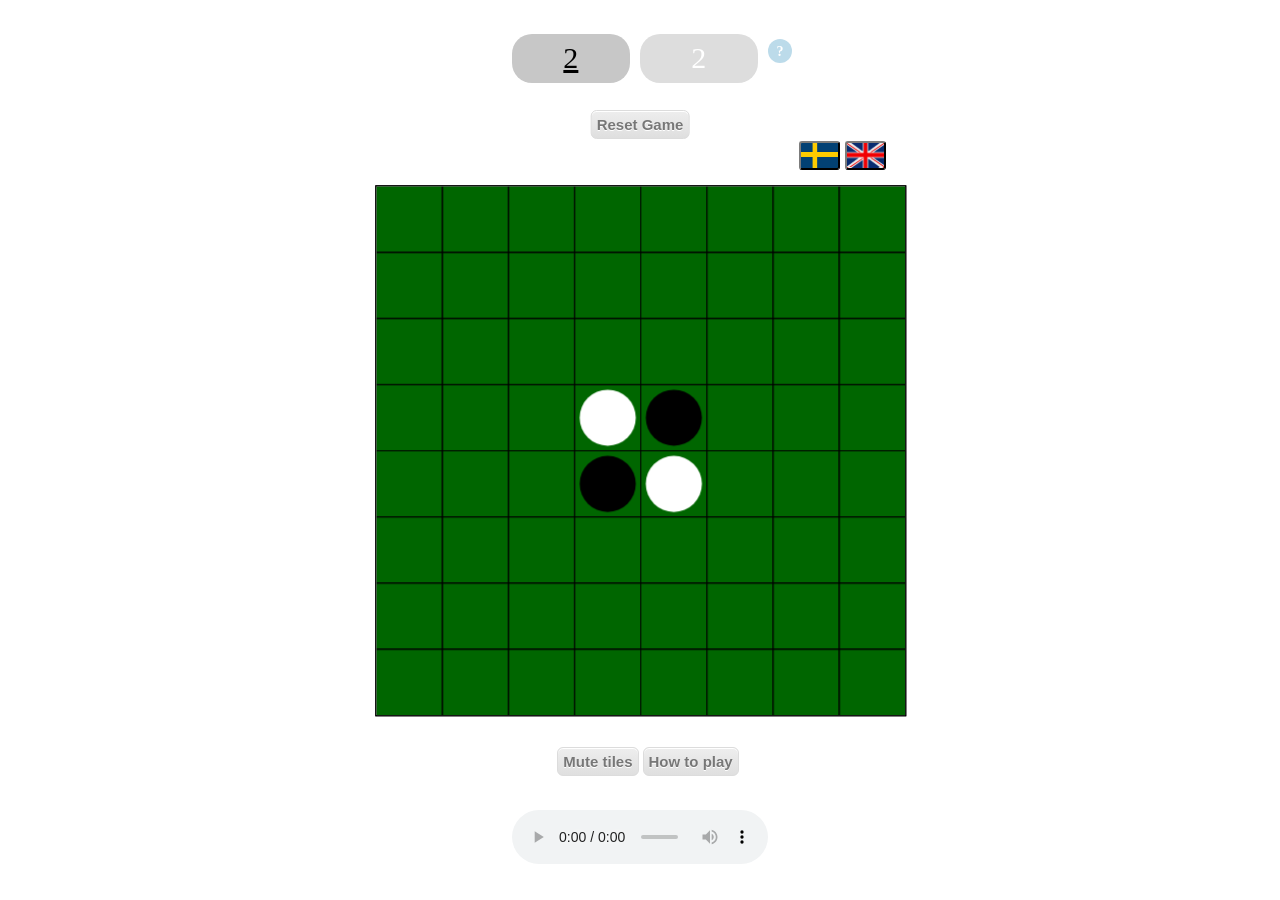
==== index.html @ afa64a72 "tutorial button added" ====
<!DOCTYPE html>
<html>
	<head>
		<title>Reversi</title>
		<meta charset="UTF-8">
		<meta name="viewport" content="width=device-width, initial-scale=1.0">
	
		<link rel="stylesheet" type="text/css" href="css/index.css" />
		<script src="https://ajax.googleapis.com/ajax/libs/jquery/1.11.2/jquery.min.js"></script>
		<script src="js/i18next-1.9.0.js"></script>		
	</head>	
	<body onload="draw();">	
	
		<div id="score-container">
			<div class="score-node" id="score-black"></div>
			<div class="score-node" id="score-white"></div>			
			<button id="reset_button" onclick="draw()"></button>
			<div class="help-tip">
				<p id="score-tip"></p>
			</div>
			<button class="flag" id ="swedishFlag" onclick = "make_lang_se()"></button>
            <button class="flag" id ="britishFlag" onclick = "make_lang_en()"></button> 
		</div>
		
		<div id="board-container">
			<canvas id="board">Your browser does not support HTML5 Canvas.</canvas>
			<canvas id="state">Your browser does not support HTML5 Canvas.</canvas>
		</div>
		<div id="control-container">
		  <button id="mute_button" onclick="mute()"></button>
		  <button id="tutorial_button" onclick="mute()">How to play</button>
		</diV>
		<audio id="myMusic" src="music/SolemnVow.mp31" controls autoplay loop>
			<p>If you are reading this, it is because your browser does not support the audio element.</p>
		</audio>		
		
		<!--
		The script is placed as late as possible in the loading process.
		-->
		<script src="js/othello.js"></script>		
	</body>
</html>
---- css/index.css ----
canvas{
	border: 1px solid black; 
	position: absolute;	
	cursor: pointer;	
}

#board-container{	
	position: fixed;	
	top: 50%;
	left: 50%;
	-webkit-transform:translate(-50%, -50%);
	transform:translate(-50%, -50%);

}

#board{	 
	z-index: 1;	
}

#state{	
	z-index: 2;	
}

#myMusic{
	position: fixed;
	width: 20%;
	top: 90%;
	left: 50%;
	-webkit-transform: translateX(-50%);  	
	transform: translateX(-50%);  	
}

.score-node {
    display: inline-block;
    width: 20%;
    padding: 1.5%;
    font-size: 30px;
    background: #DDDDDD;
    border-radius: 20px; 
    -moz-border-radius: 20px; 
    -webkit-border-radius: 20px;    
    text-align: center;	
}


#score-container{
	/*border: 1px solid black;*/
	position: fixed;
	width: 30%;
	height: 20%;	
	left: 50%;
	-webkit-transform: translateX(-50%);  	
	transform: translateX(-50%);
}

#score-black {
    color: black;
	background: #C7C7C7;
	position: absolute;
	top: 15%;
	left: 25%;
}

#score-white {
    color: white;
	position: absolute;
	top: 15%;
	left: 50%;
}

#reset_button {
	position: absolute;
	top: 60%;
	left: 50%;
	-webkit-transform: translateX(-50%);  	
	transform: translateX(-50%);
	-moz-box-shadow:inset 0px 1px 0px 0px #ffffff;
	-webkit-box-shadow:inset 0px 1px 0px 0px #ffffff;
	box-shadow:inset 0px 1px 0px 0px #ffffff;
	background:-webkit-gradient(linear, left top, left bottom, color-stop(0.05, #ededed), color-stop(1, #dfdfdf));
	background:-moz-linear-gradient(top, #ededed 5%, #dfdfdf 100%);
	background:-webkit-linear-gradient(top, #ededed 5%, #dfdfdf 100%);
	background:-o-linear-gradient(top, #ededed 5%, #dfdfdf 100%);
	background:-ms-linear-gradient(top, #ededed 5%, #dfdfdf 100%);
	background:linear-gradient(to bottom, #ededed 5%, #dfdfdf 100%);
	filter:progid:DXImageTransform.Microsoft.gradient(startColorstr='#ededed', endColorstr='#dfdfdf',GradientType=0);
	background-color:#ededed;
	-moz-border-radius:6px;
	-webkit-border-radius:6px;
	border-radius:6px;
	border:1px solid #dcdcdc;
	display:inline-block;
	cursor:pointer;
	color:#777777;
	font-family:Arial;
	font-size:15px;
	font-weight:bold;
	padding:5px;
	text-decoration:none;
	text-shadow:0px 1px 0px #ffffff;
}
#reset_button:hover {
	background:-webkit-gradient(linear, left top, left bottom, color-stop(0.05, #dfdfdf), color-stop(1, #ededed));
	background:-moz-linear-gradient(top, #dfdfdf 5%, #ededed 100%);
	background:-webkit-linear-gradient(top, #dfdfdf 5%, #ededed 100%);
	background:-o-linear-gradient(top, #dfdfdf 5%, #ededed 100%);
	background:-ms-linear-gradient(top, #dfdfdf 5%, #ededed 100%);
	background:linear-gradient(to bottom, #dfdfdf 5%, #ededed 100%);
	filter:progid:DXImageTransform.Microsoft.gradient(startColorstr='#dfdfdf', endColorstr='#ededed',GradientType=0);
	background-color:#dfdfdf;
}

#control-container{
	position: absolute;
	width: 100%;
	text-align: center;
	top: 83%;
}


#mute_button {
	position: relative;
	top: 83%;
/*	left: 50%;
	-webkit-transform: translateX(-50%);
	transform: translateX(-50%);*/
	-moz-box-shadow:inset 0px 1px 0px 0px #ffffff;
	-webkit-box-shadow:inset 0px 1px 0px 0px #ffffff;
	box-shadow:inset 0px 1px 0px 0px #ffffff;
	background:-webkit-gradient(linear, left top, left bottom, color-stop(0.05, #ededed), color-stop(1, #dfdfdf));
	background:-moz-linear-gradient(top, #ededed 5%, #dfdfdf 100%);
	background:-webkit-linear-gradient(top, #ededed 5%, #dfdfdf 100%);
	background:-o-linear-gradient(top, #ededed 5%, #dfdfdf 100%);
	background:-ms-linear-gradient(top, #ededed 5%, #dfdfdf 100%);
	background:linear-gradient(to bottom, #ededed 5%, #dfdfdf 100%);
	filter:progid:DXImageTransform.Microsoft.gradient(startColorstr='#ededed', endColorstr='#dfdfdf',GradientType=0);
	background-color:#ededed;
	-moz-border-radius:6px;
	-webkit-border-radius:6px;
	border-radius:6px;
	border:1px solid #dcdcdc;
	display:inline-block;
	cursor:pointer;
	color:#777777;
	font-family:Arial;
	font-size:15px;
	font-weight:bold;
	padding:5px;
	text-decoration:none;
	text-shadow:0px 1px 0px #ffffff;
}
#mute_button:hover {
	background:-webkit-gradient(linear, left top, left bottom, color-stop(0.05, #dfdfdf), color-stop(1, #ededed));
	background:-moz-linear-gradient(top, #dfdfdf 5%, #ededed 100%);
	background:-webkit-linear-gradient(top, #dfdfdf 5%, #ededed 100%);
	background:-o-linear-gradient(top, #dfdfdf 5%, #ededed 100%);
	background:-ms-linear-gradient(top, #dfdfdf 5%, #ededed 100%);
	background:linear-gradient(to bottom, #dfdfdf 5%, #ededed 100%);
	filter:progid:DXImageTransform.Microsoft.gradient(startColorstr='#dfdfdf', endColorstr='#ededed',GradientType=0);
	background-color:#dfdfdf;
}

#tutorial_button {
	position: relative;
	top: 83%;
	/*left: 50%;
	-webkit-transform: translateX(-50%);
	transform: translateX(-50%);*/
	-moz-box-shadow:inset 0px 1px 0px 0px #ffffff;
	-webkit-box-shadow:inset 0px 1px 0px 0px #ffffff;
	box-shadow:inset 0px 1px 0px 0px #ffffff;
	background:-webkit-gradient(linear, left top, left bottom, color-stop(0.05, #ededed), color-stop(1, #dfdfdf));
	background:-moz-linear-gradient(top, #ededed 5%, #dfdfdf 100%);
	background:-webkit-linear-gradient(top, #ededed 5%, #dfdfdf 100%);
	background:-o-linear-gradient(top, #ededed 5%, #dfdfdf 100%);
	background:-ms-linear-gradient(top, #ededed 5%, #dfdfdf 100%);
	background:linear-gradient(to bottom, #ededed 5%, #dfdfdf 100%);
	filter:progid:DXImageTransform.Microsoft.gradient(startColorstr='#ededed', endColorstr='#dfdfdf',GradientType=0);
	background-color:#ededed;
	-moz-border-radius:6px;
	-webkit-border-radius:6px;
	border-radius:6px;
	border:1px solid #dcdcdc;
	display:inline-block;
	cursor:pointer;
	color:#777777;
	font-family:Arial;
	font-size:15px;
	font-weight:bold;
	padding:5px;
	text-decoration:none;
	text-shadow:0px 1px 0px #ffffff;
}
#tutorial_button:hover {
	background:-webkit-gradient(linear, left top, left bottom, color-stop(0.05, #dfdfdf), color-stop(1, #ededed));
	background:-moz-linear-gradient(top, #dfdfdf 5%, #ededed 100%);
	background:-webkit-linear-gradient(top, #dfdfdf 5%, #ededed 100%);
	background:-o-linear-gradient(top, #dfdfdf 5%, #ededed 100%);
	background:-ms-linear-gradient(top, #dfdfdf 5%, #ededed 100%);
	background:linear-gradient(to bottom, #dfdfdf 5%, #ededed 100%);
	filter:progid:DXImageTransform.Microsoft.gradient(startColorstr='#dfdfdf', endColorstr='#ededed',GradientType=0);
	background-color:#dfdfdf;
}


.help-tip{
    position: absolute;
    top: 18%;
    left: 75%;
    text-align: center;
    background-color: #BCDBEA;
    border-radius: 50%;
    width: 24px;
    height: 24px;
    font-size: 14px;
    line-height: 26px;
    cursor: default;
}

.help-tip:before{
    content:'?';
    font-weight: bold;
    color:#fff;
}

.help-tip:hover p{
    display:block;
    transform-origin: 100% 0%;

    /*-webkit-animation: fadeIn 0.3s ease-in-out;
    animation: fadeIn 0.3s ease-in-out;*/

}

.help-tip p{	/* The tooltip */
    display: none;
    text-align: left;
    background-color: #1E2021;
    padding: 20px;
    width: 300px;
    position: absolute;
    border-radius: 3px;
    box-shadow: 1px 1px 1px rgba(0, 0, 0, 0.2);
    right: -4px;
    color: #FFF;
    font-size: 13px;
    line-height: 1.4;
}

.help-tip p:before{ /* The pointer of the tooltip */
    position: absolute;
    content: '';
    width:0;
    height: 0;
    border:6px solid transparent;
    border-bottom-color:#1E2021;
    right:10px;
    top:-12px;
}

.help-tip p:after{ /* Prevents the tooltip from being hidden */
    width:100%;
    height:40px;
    content:'';
    position: absolute;
    top:-40px;
    left:0;
}

button.flag {    
    border-width: 2px;
    border-color: #282828 #282828 hsl(0, 0%, 11%);
    border-radius: 3px;    
    background-size: contain;
	cursor:pointer;
    width:8%;
    height:17%;
	position: fixed;
}

#swedishFlag {
    background-image: url("../img/swedish_flag.jpg"); 	
    left: 81%;
    bottom: 5%;	
}

#britishFlag {
    background-image: url("../img/union_jack.png");	
    left: 90%; 
    bottom: 5%;
}

/* CSS animation */

@-webkit-keyframes fadeIn {
    0% { 
        opacity:0; 
        transform: scale(0.6);
    }

    100% {
        opacity:100%;
        transform: scale(1);
    }
}

@keyframes fadeIn {
    0% { opacity:0; }
    100% { opacity:100%; }
}
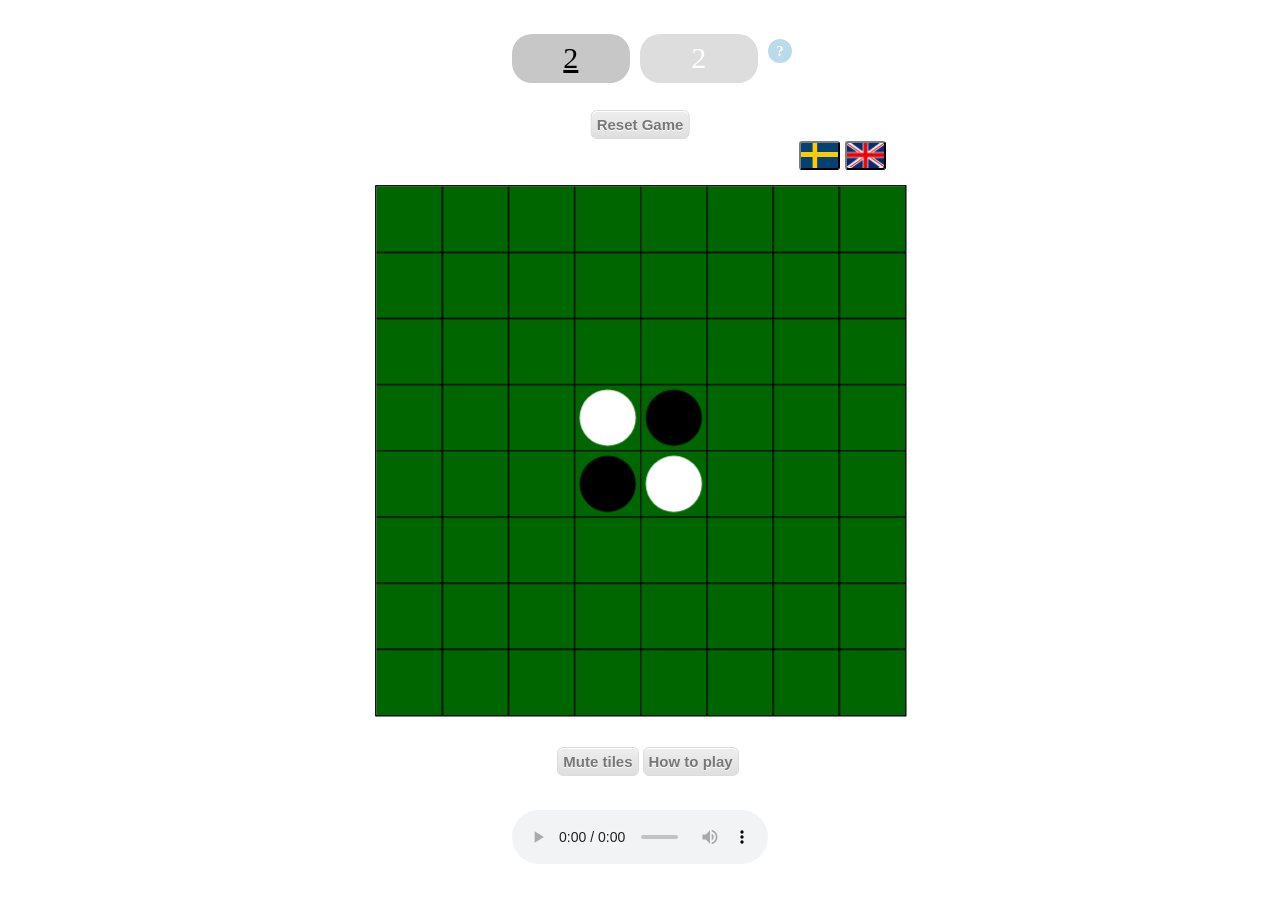
==== commit 3fbc1864: "added some text to the popup" ====
--- a/index.html
+++ b/index.html
@@ -4,13 +4,26 @@
 		<title>Reversi</title>
 		<meta charset="UTF-8">
 		<meta name="viewport" content="width=device-width, initial-scale=1.0">
-	
+		<link rel="shortcut icon" href="img/ico.ico">
 		<link rel="stylesheet" type="text/css" href="css/index.css" />
 		<script src="https://ajax.googleapis.com/ajax/libs/jquery/1.11.2/jquery.min.js"></script>
 		<script src="js/i18next-1.9.0.js"></script>		
 	</head>	
 	<body onload="draw();">	
-	
+
+	  <div id="overlay"></div>
+	  <div id="pop-contain">
+		<div data-pop="slide-down" id="popup">
+		  <div class="popup-controls">
+			<span id="popup-close">&times</span>
+		  </div>
+		  <div class="popup-content">
+			<h3>How to play</h3>
+			<p>Othello is played between two players. Player one uses black tiles and player two uses white tiles. A valid placement is one such that the tile needs to be adjacent to another tile. You must also place the tile so you're in  a position to flip the other players tiles. You're allowed to flip the other player tiles that are in a line with the placed and another one of your tiles.</p>
+		  </div>
+		</div>
+	  </div>
+	  
 		<div id="score-container">
 			<div class="score-node" id="score-black"></div>
 			<div class="score-node" id="score-white"></div>			
@@ -29,8 +42,8 @@
 		<div id="control-container">
 		  <button id="mute_button" onclick="mute()"></button>
 		  <button id="tutorial_button" onclick="mute()">How to play</button>
-		</diV>
-		<audio id="myMusic" src="music/SolemnVow.mp31" controls autoplay loop>
+		</div>
+		<audio id="myMusic" src="music/SolemnVow.mp3" controls autoplay loop>
 			<p>If you are reading this, it is because your browser does not support the audio element.</p>
 		</audio>		
 		
--- a/css/index.css
+++ b/css/index.css
@@ -111,7 +111,7 @@
 }
 
 #control-container{
-	position: absolute;
+	position: fixed;
 	width: 100%;
 	text-align: center;
 	top: 83%;
@@ -308,3 +308,76 @@
     0% { opacity:0; }
     100% { opacity:100%; }
 }
+
+
+#overlay {
+  position: absolute;
+  opacity: 0;
+  top: 0;
+  bottom: 0;
+  background: #999;
+  width: 100%;
+  height: 100%;
+  z-index: -1;
+  visibility: hidden;
+  transition: all 1s ease;
+}
+
+#popcontain {
+	position: relative;
+}
+
+#popup {
+	position: absolute;
+	margin-left:-25%;
+	margin-right:10%;
+	background: #141716;
+	width: 50%;
+	height: 30%;
+	top: 50%;
+	left: 50%;
+	/*margin-left: 100px;
+	Half the value of width to center div
+	margin-top: 100px;
+  Half the value of height to center div*/
+	border-radius: 5px;
+	z-index: -1;
+	visibility: hidden;
+
+}
+
+#popup-close {
+  float: right;
+  padding: 10px;
+  cursor: pointer;
+  color:white;
+}
+
+.popup-content {
+	padding: 10px;
+	text-align: center;
+	font-size: 1.5vmax;
+	color: white;
+}
+
+#tutorial-button {
+  cursor: pointer;
+}
+
+#popup[data-pop="slide-down"] {
+  top: -50%;
+  transition: all .5s ease-in-out;
+}
+
+#popup[data-pop="slide-down"].show {
+  visibility: visible;
+  z-index: 200;
+  opacity: 1;
+  top: 10%; /*placement of popup */
+}
+
+#popup[data-pop="slide-down"].show ~ #overlay {
+  opacity: 1;
+  visibility: visible;
+  z-index: 100;
+}
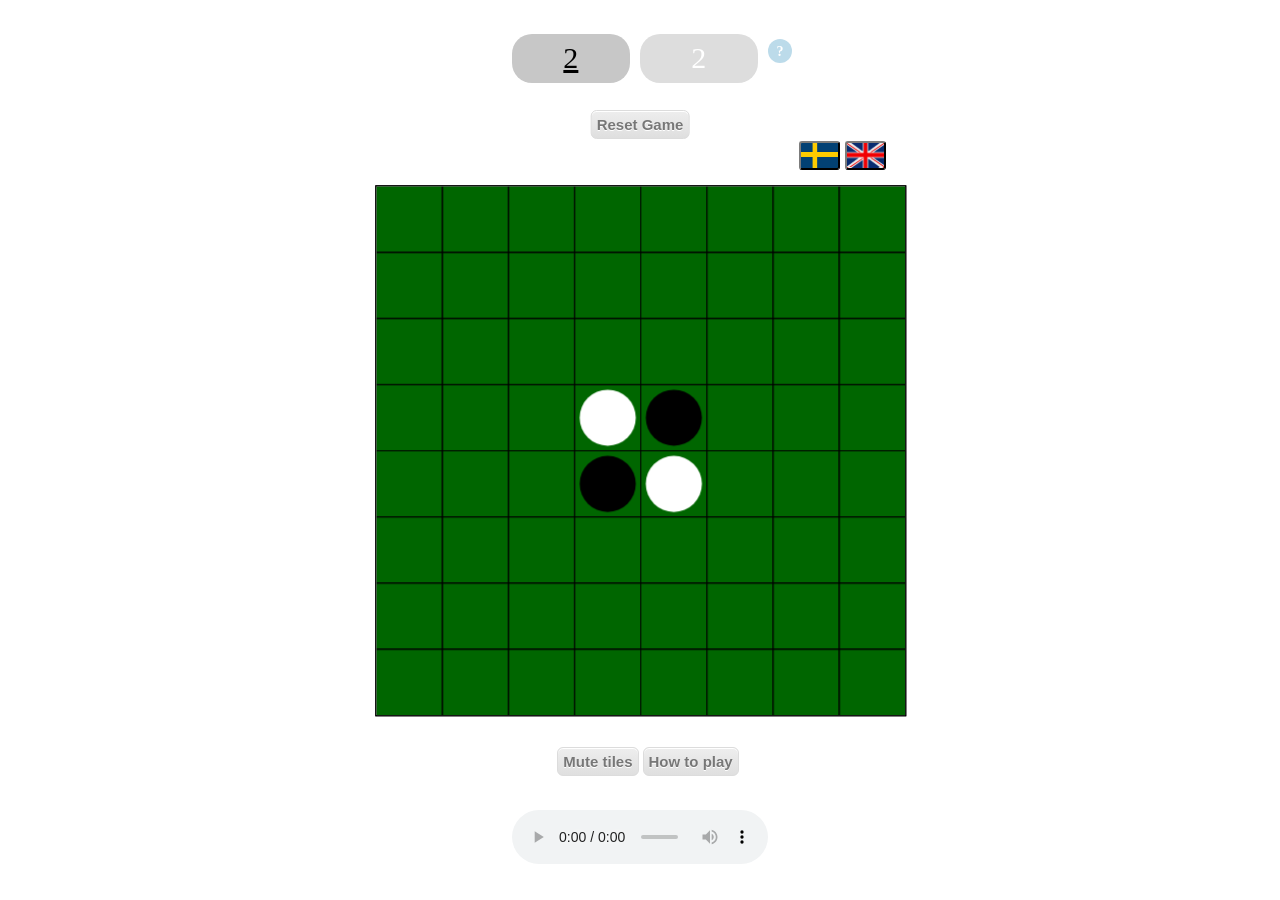
==== commit c9ab3626: "tutorial presentation" ====
--- a/index.html
+++ b/index.html
@@ -18,8 +18,9 @@
 			<span id="popup-close">&times</span>
 		  </div>
 		  <div class="popup-content">
-			<h3>How to play</h3>
-			<p>Othello is played between two players. Player one uses black tiles and player two uses white tiles. A valid placement is one such that the tile needs to be adjacent to another tile. You must also place the tile so you're in  a position to flip the other players tiles. You're allowed to flip the other player tiles that are in a line with the placed and another one of your tiles.</p>
+			<u><b>How to play</b></u>
+			<p id="tutorial-text">Othello is played between two players. Player one uses black tiles and player two uses white tiles. This tutorial will help you understant the rules of the game. Please press next to continue or feel free to close this box and start playing by yourself.
+			  <br><br><button id="tutorial-next" onclick="tutorialNext()">Next</button></p>
 		  </div>
 		</div>
 	  </div>
@@ -42,7 +43,7 @@
 		<div id="control-container">
 		  <button id="mute_button" onclick="mute()"></button>
 		  <button id="tutorial_button" onclick="mute()">How to play</button>
-		</div>
+		</diV>
 		<audio id="myMusic" src="music/SolemnVow.mp3" controls autoplay loop>
 			<p>If you are reading this, it is because your browser does not support the audio element.</p>
 		</audio>		
--- a/css/index.css
+++ b/css/index.css
@@ -111,7 +111,7 @@
 }
 
 #control-container{
-	position: fixed;
+	position: absolute;
 	width: 100%;
 	text-align: center;
 	top: 83%;
@@ -328,22 +328,17 @@
 }
 
 #popup {
-	position: absolute;
-	margin-left:-25%;
-	margin-right:10%;
-	background: #141716;
-	width: 50%;
-	height: 30%;
+	position: fixed;
+	background:rgba(0, 0, 0, 0.56);
+	width: 40%;
+	height: 20%;
 	top: 50%;
 	left: 50%;
-	/*margin-left: 100px;
-	Half the value of width to center div
-	margin-top: 100px;
-  Half the value of height to center div*/
 	border-radius: 5px;
 	z-index: -1;
 	visibility: hidden;
-
+	-webkit-transform: translateX(-50%);
+	transform: translateX(-50%);
 }
 
 #popup-close {
@@ -355,8 +350,9 @@
 
 .popup-content {
 	padding: 10px;
+	text-shadow: 1px 1px #000;
 	text-align: center;
-	font-size: 1.5vmax;
+	font-size: 14px;
 	color: white;
 }
 
@@ -373,7 +369,7 @@
   visibility: visible;
   z-index: 200;
   opacity: 1;
-  top: 10%; /*placement of popup */
+  top: 39%; /*placement of popup */
 }
 
 #popup[data-pop="slide-down"].show ~ #overlay {
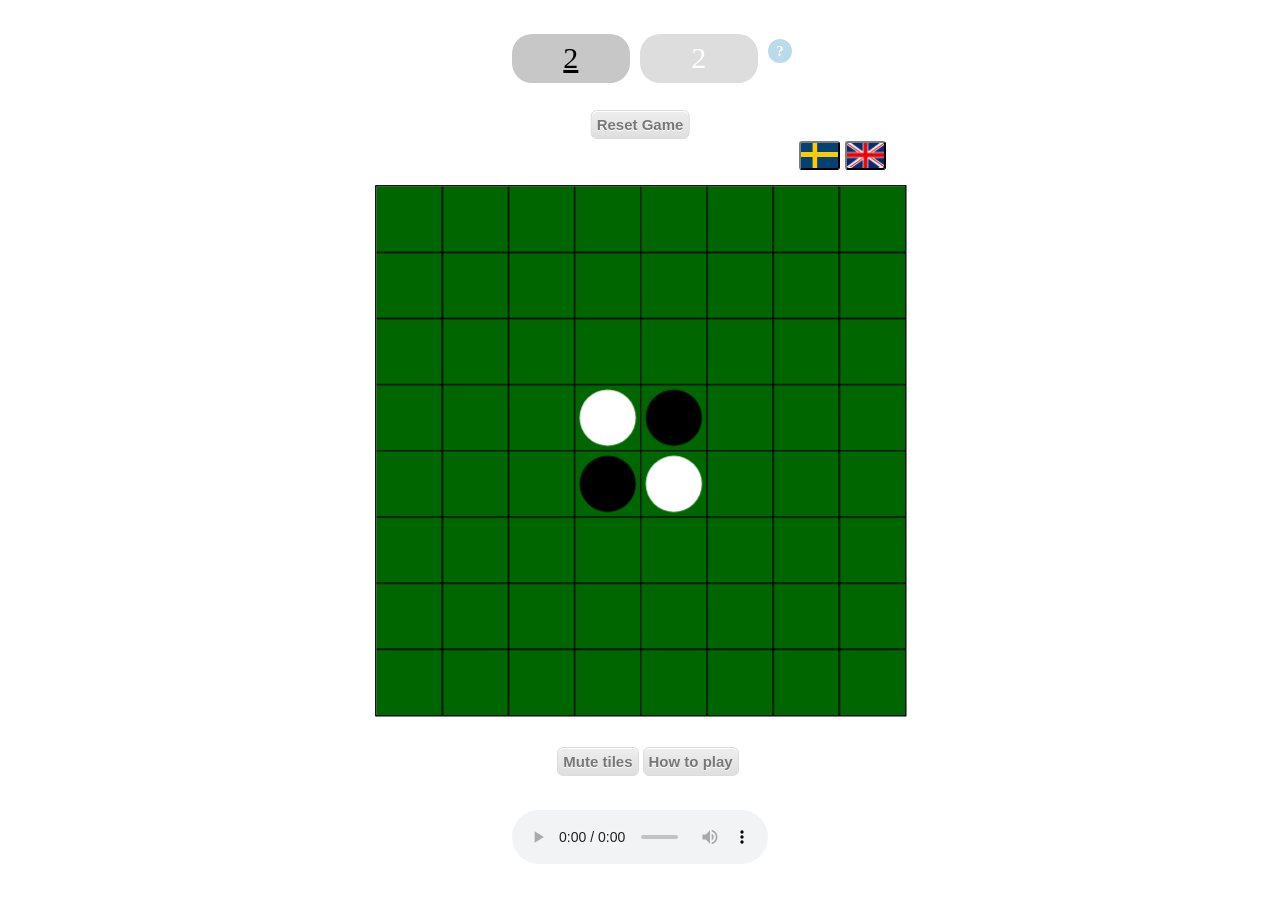
==== commit 21a572ae: "merge resolved" ====
--- a/index.html
+++ b/index.html
@@ -43,7 +43,7 @@
 		<div id="control-container">
 		  <button id="mute_button" onclick="mute()"></button>
 		  <button id="tutorial_button" onclick="mute()">How to play</button>
-		</diV>
+		</div>
 		<audio id="myMusic" src="music/SolemnVow.mp3" controls autoplay loop>
 			<p>If you are reading this, it is because your browser does not support the audio element.</p>
 		</audio>		
--- a/css/index.css
+++ b/css/index.css
@@ -111,7 +111,7 @@
 }
 
 #control-container{
-	position: absolute;
+	position: fixed;
 	width: 100%;
 	text-align: center;
 	top: 83%;
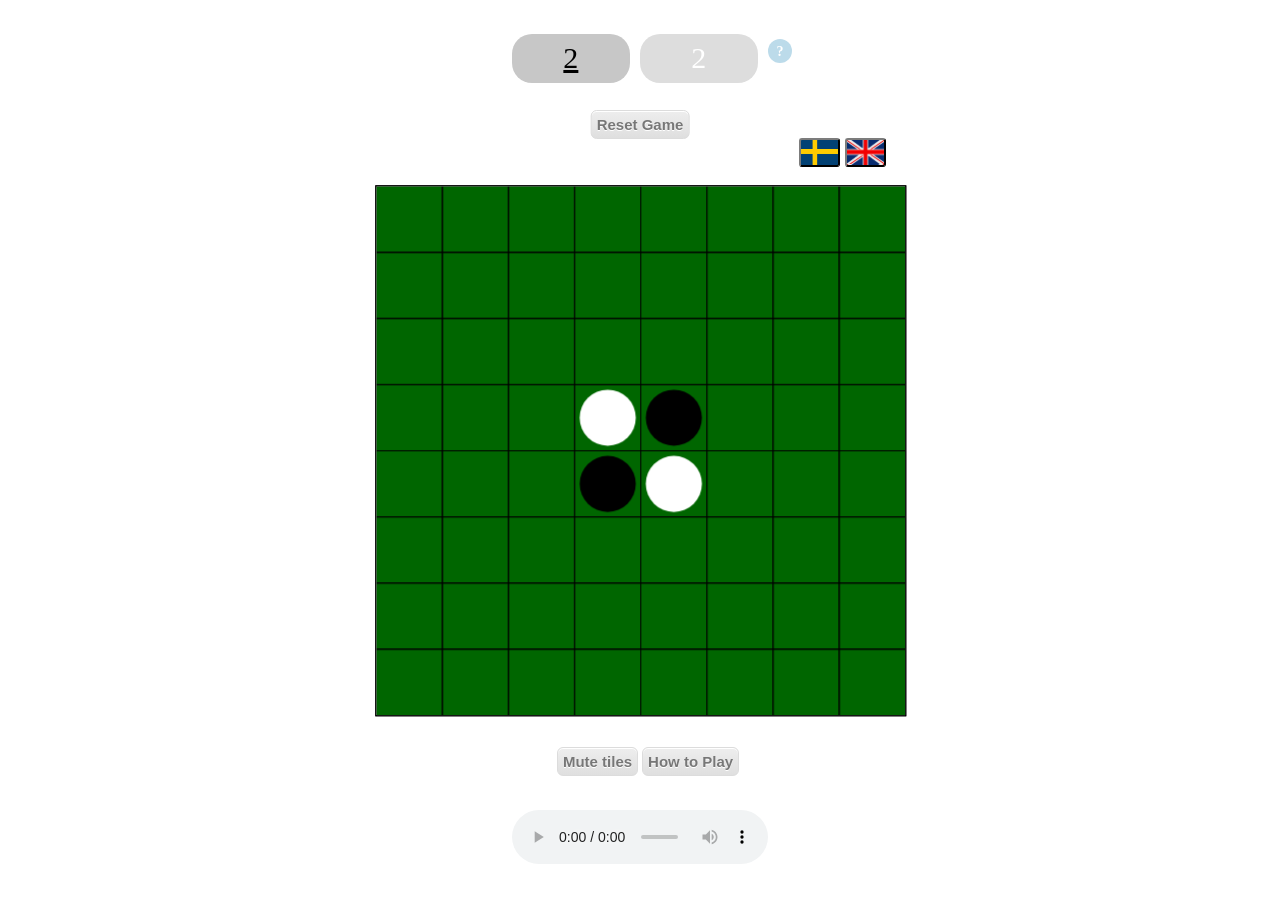
==== commit 9a64e465: "Internationalization of the tutorial implemented" ====
--- a/index.html
+++ b/index.html
@@ -16,17 +16,21 @@
 		<div data-pop="slide-down" id="popup">
 		  <div class="popup-controls">
 			<span id="popup-close">&times</span>
+			<div id="tutorial-control">
+			  <button id="tutorial-prev" class="tut-prev" onclick="tutorialPrev()"></button>						
+			  <button id="tutorial-next" class="tut-next" onclick="tutorialNext()"></button>
+			</div>
 		  </div>
 		  <div class="popup-content">
-			<u><b>How to play</b></u>
-			<p id="tutorial-text">Othello is played between two players. Player one uses black tiles and player two uses white tiles. This tutorial will help you understant the rules of the game. Please press next to continue or feel free to close this box and start playing by yourself.
-			  <br><br><button id="tutorial-next" onclick="tutorialNext()">Next</button></p>
+
+			<div id="tutorial-content"></div>
+
 		  </div>
 		</div>
 	  </div>
 	  
 		<div id="score-container">
-			<div class="score-node" id="score-black"></div>
+		  <div class="score-node" id="score-black"></div>
 			<div class="score-node" id="score-white"></div>			
 			<button id="reset_button" onclick="draw()"></button>
 			<div class="help-tip">
@@ -42,7 +46,7 @@
 		</div>
 		<div id="control-container">
 		  <button id="mute_button" onclick="mute()"></button>
-		  <button id="tutorial_button" onclick="mute()">How to play</button>
+		  <button id="tutorial_button"></button>
 		</div>
 		<audio id="myMusic" src="music/SolemnVow.mp3" controls autoplay loop>
 			<p>If you are reading this, it is because your browser does not support the audio element.</p>
--- a/css/index.css
+++ b/css/index.css
@@ -1,3 +1,19 @@
+h3 {
+	margin-top: 0px;
+	margin-bottom: -3px;
+}
+
+#small {
+	font-size: 0.8em;
+}
+
+#tutorial-content {
+	display: inline-block;
+	vertical-align: middle;
+	font-size: 0.85em;
+
+}
+
 canvas{
 	border: 1px solid black; 
 	position: absolute;	
@@ -281,13 +297,13 @@
 #swedishFlag {
     background-image: url("../img/swedish_flag.jpg"); 	
     left: 81%;
-    bottom: 5%;	
+    bottom: 7%;	
 }
 
 #britishFlag {
     background-image: url("../img/union_jack.png");	
     left: 90%; 
-    bottom: 5%;
+    bottom: 7%;
 }
 
 /* CSS animation */
@@ -331,8 +347,10 @@
 	position: fixed;
 	background:rgba(0, 0, 0, 0.56);
 	width: 40%;
-	height: 20%;
+	min-width: 290px;
 	top: 50%;
+	height: 28%;
+	min-height: 170px;
 	left: 50%;
 	border-radius: 5px;
 	z-index: -1;
@@ -352,13 +370,32 @@
 	padding: 10px;
 	text-shadow: 1px 1px #000;
 	text-align: center;
-	font-size: 14px;
 	color: white;
 }
 
 #tutorial-button {
   cursor: pointer;
 }
+
+#tutorial-control {
+	text-align: center;
+}
+
+#tutorial-next {
+	display: inline-block;
+  position: absolute;
+  bottom: 5%;
+  right: 5%;
+		
+}
+#tutorial-prev {
+	display: inline-block;
+	position: absolute;
+	bottom: 5%;
+	left: 5%
+}
+
+
 
 #popup[data-pop="slide-down"] {
   top: -50%;
@@ -369,7 +406,7 @@
   visibility: visible;
   z-index: 200;
   opacity: 1;
-  top: 39%; /*placement of popup */
+  top: 36%; /*placement of popup */
 }
 
 #popup[data-pop="slide-down"].show ~ #overlay {
